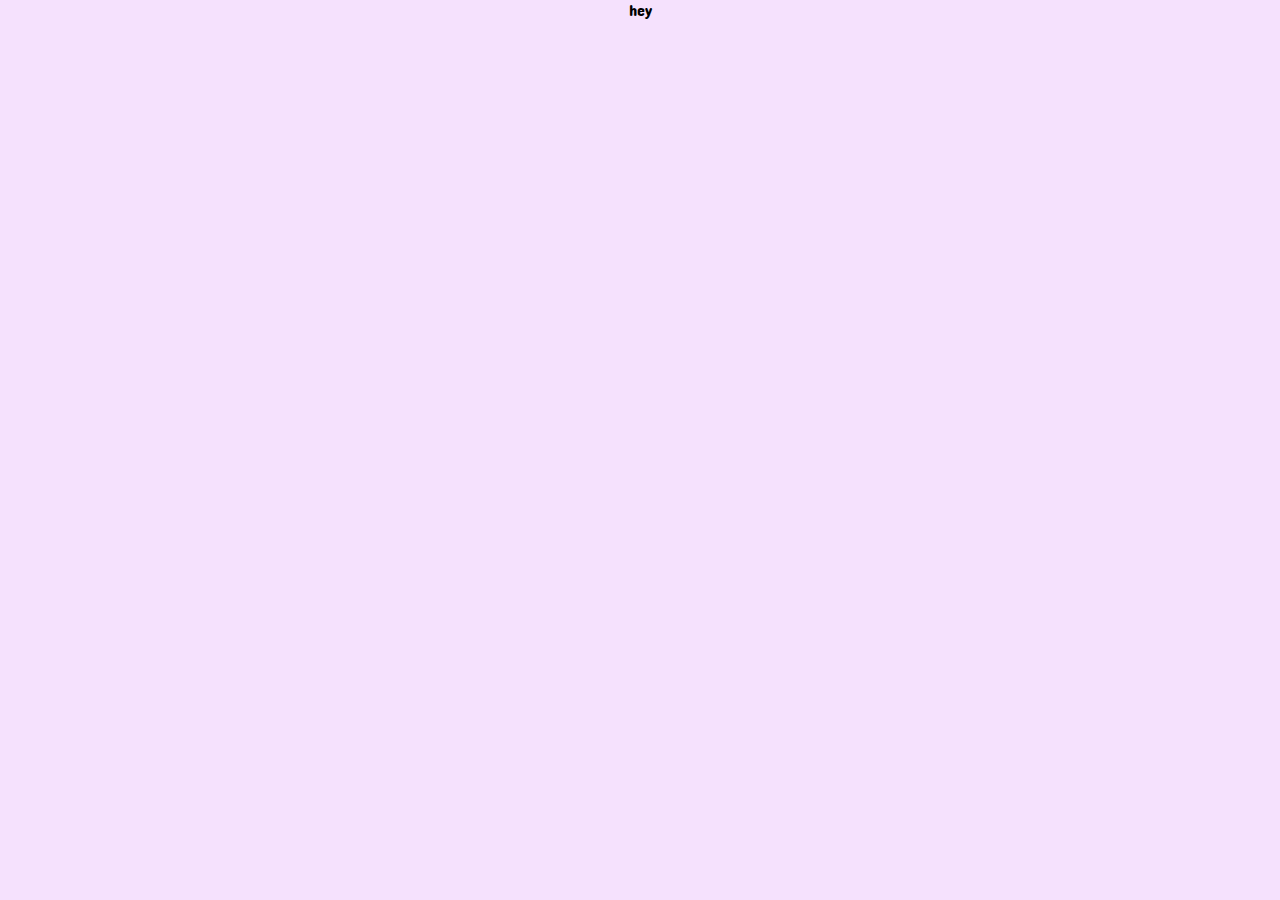
==== nextDate.html @ 1a8f55bf "project from index to quiz.html" ====
<!DOCTYPE html>
<html lang="en">
  <head>
    <meta charset="UTF-8" />
    <meta name="viewport" content="width=device-width, initial-scale=1.0" />
    <link rel="preconnect" href="https://fonts.googleapis.com" />
    <link rel="preconnect" href="https://fonts.gstatic.com" crossorigin />
    <link
      href="https://fonts.googleapis.com/css2?family=Concert+One&family=Montserrat:ital,wght@0,100..900;1,100..900&display=swap"
      rel="stylesheet"
    />
    <link rel="stylesheet" href="style/nextDate.css" />
    <title>Me and My Bebi</title>
  </head>
  <body>
    hey
    <script src="js/nextDate.js"></script>
  </body>
</html>
---- style/nextDate.css ----
body{
  margin: 0;
  padding: 0;
  display: flex;
  justify-content: center;
  align-items: center;
  font-family: Concert one;
  background-color: #F5E1FD;
}
.container{
  display: flex;
  justify-content: center;
  align-items: center;
  flex-direction: column;
  border: 1px solid #924DBF;
  border-radius: 20px;
  padding: 15px;
  margin: 10px;
  background-color: #f2f2f2;
  width: 85%;
}
h2{
  font-size: 2rem;
  text-align: center;
  color: #924DBF;
  text-shadow: -3px 2px #b399d477;
}
h3{
  font-family: Montserrat;
  text-align: justify;
  margin: 10px;
  color: #924DBF;
  animation: bounce 2s infinite ease;
}
img{
  object-fit: cover;
  width: 100%;
  border-radius: 10px;
}
@keyframes bounce{
    70% { transform:translateY(0%); }
    80% { transform:translateY(-15%); }
    90% { transform:translateY(0%); }
    95% { transform:translateY(-7%); }
    97% { transform:translateY(0%); }
    99% { transform:translateY(-3%); }
    100% { transform:translateY(0); }
}
button{
  border: 1px solid #924DBF;
  background-color: #f2f2f2;
  box-shadow: -5px 5px 0px .1px #B399D4;
  border-radius: 10px;
  padding: 10px;
  color: #924DBF;
  font-family: Concert one;
  font-weight: lighter;
  margin-bottom: 8px;
}
.per-pic{
  display: flex;
  flex-direction: column;
  align-items: center;
  border: 1px solid #924DBF;
  border-radius: 10px;
  padding: 10px;
  gap: 10px;
  margin-bottom: 20px;
  box-shadow: -8px 8px 0px .5px #B399D4;
}
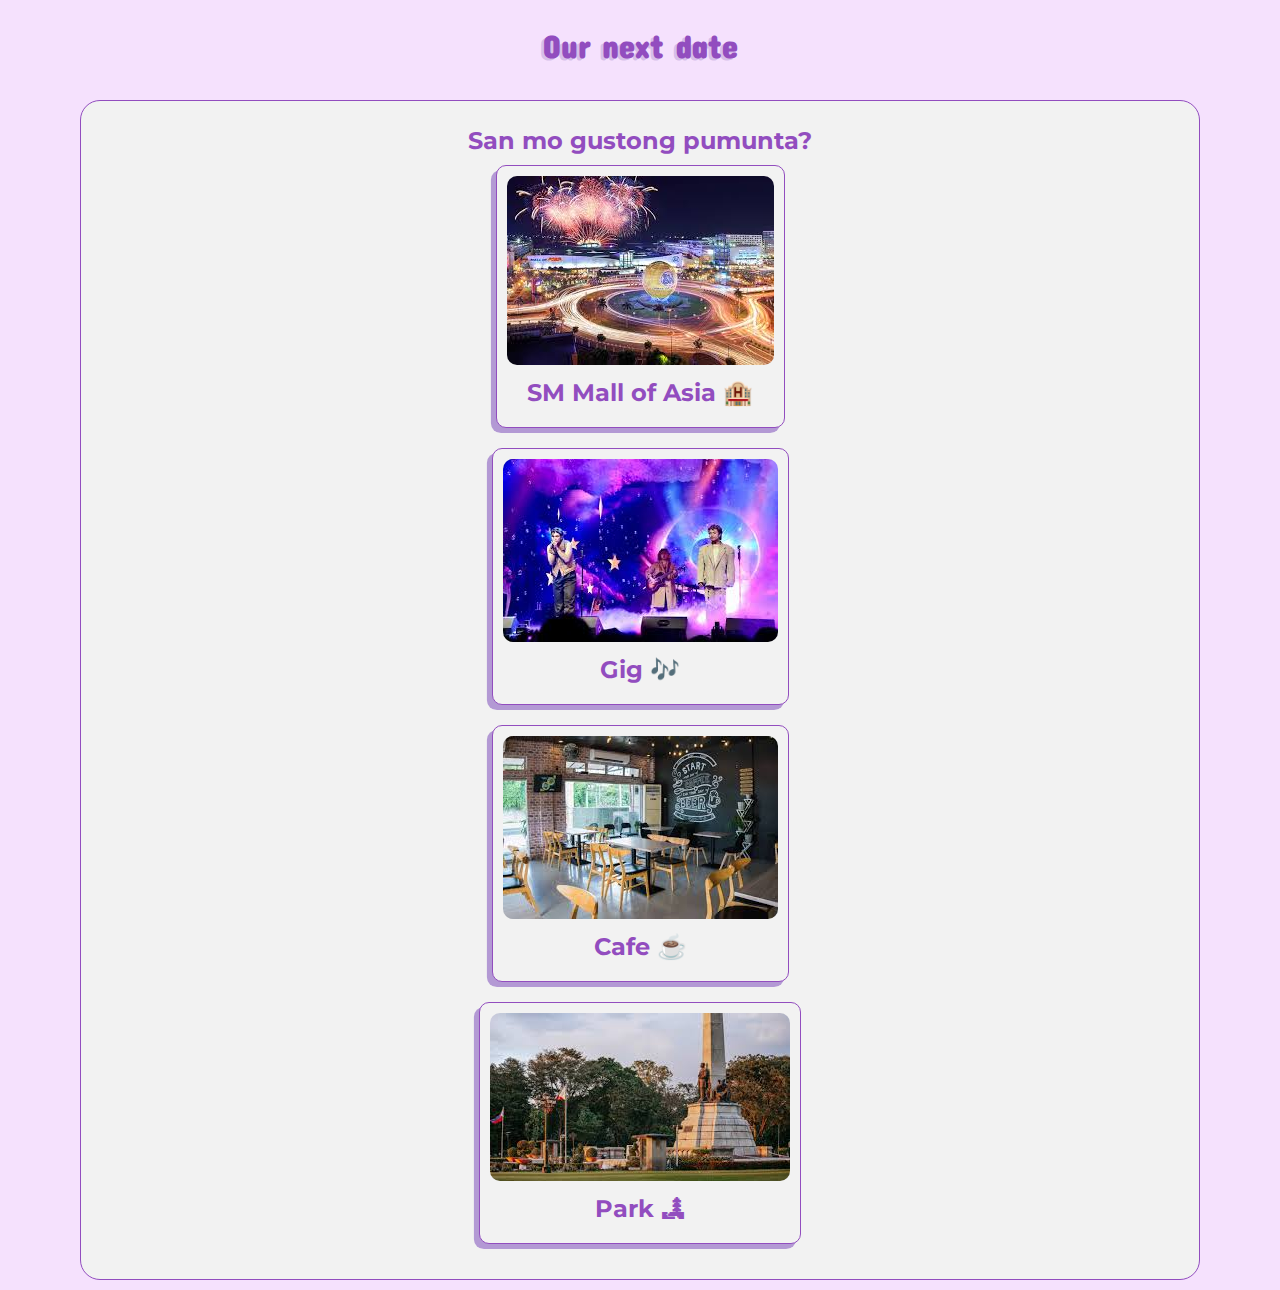
==== commit 4e8c39e1: "Create next date content" ====
--- a/nextDate.html
+++ b/nextDate.html
@@ -13,7 +13,26 @@
     <title>Me and My Bebi</title>
   </head>
   <body>
-    hey
+    <h2>Our next date</h2>
+    <div class="container">
+      <h3>San mo gustong pumunta?</h3>
+      <button>
+        <img src="images/moa.jfif" alt="">
+        <h3>SM Mall of Asia 🏨</h3>
+      </button>
+      <button>
+        <img src="images/gig.jfif" alt="">
+        <h3>Gig 🎶</h3>
+      </button>
+      <button>
+        <img src="images/cafe.jfif" alt="">
+        <h3>Cafe ☕</h3>
+      </button>
+      <button>
+        <img src="images/luneta.jfif" alt="">
+        <h3>Park 🏞</h3>
+      </button>
+    </div>
     <script src="js/nextDate.js"></script>
   </body>
 </html>
--- a/style/nextDate.css
+++ b/style/nextDate.css
@@ -2,6 +2,7 @@
   margin: 0;
   padding: 0;
   display: flex;
+  flex-direction: column;
   justify-content: center;
   align-items: center;
   font-family: Concert one;
@@ -27,10 +28,11 @@
 }
 h3{
   font-family: Montserrat;
-  text-align: justify;
+  text-align: center;
   margin: 10px;
   color: #924DBF;
   animation: bounce 2s infinite ease;
+  font-size: 1.5rem;
 }
 img{
   object-fit: cover;
@@ -55,16 +57,5 @@
   color: #924DBF;
   font-family: Concert one;
   font-weight: lighter;
-  margin-bottom: 8px;
-}
-.per-pic{
-  display: flex;
-  flex-direction: column;
-  align-items: center;
-  border: 1px solid #924DBF;
-  border-radius: 10px;
-  padding: 10px;
-  gap: 10px;
   margin-bottom: 20px;
-  box-shadow: -8px 8px 0px .5px #B399D4;
 }